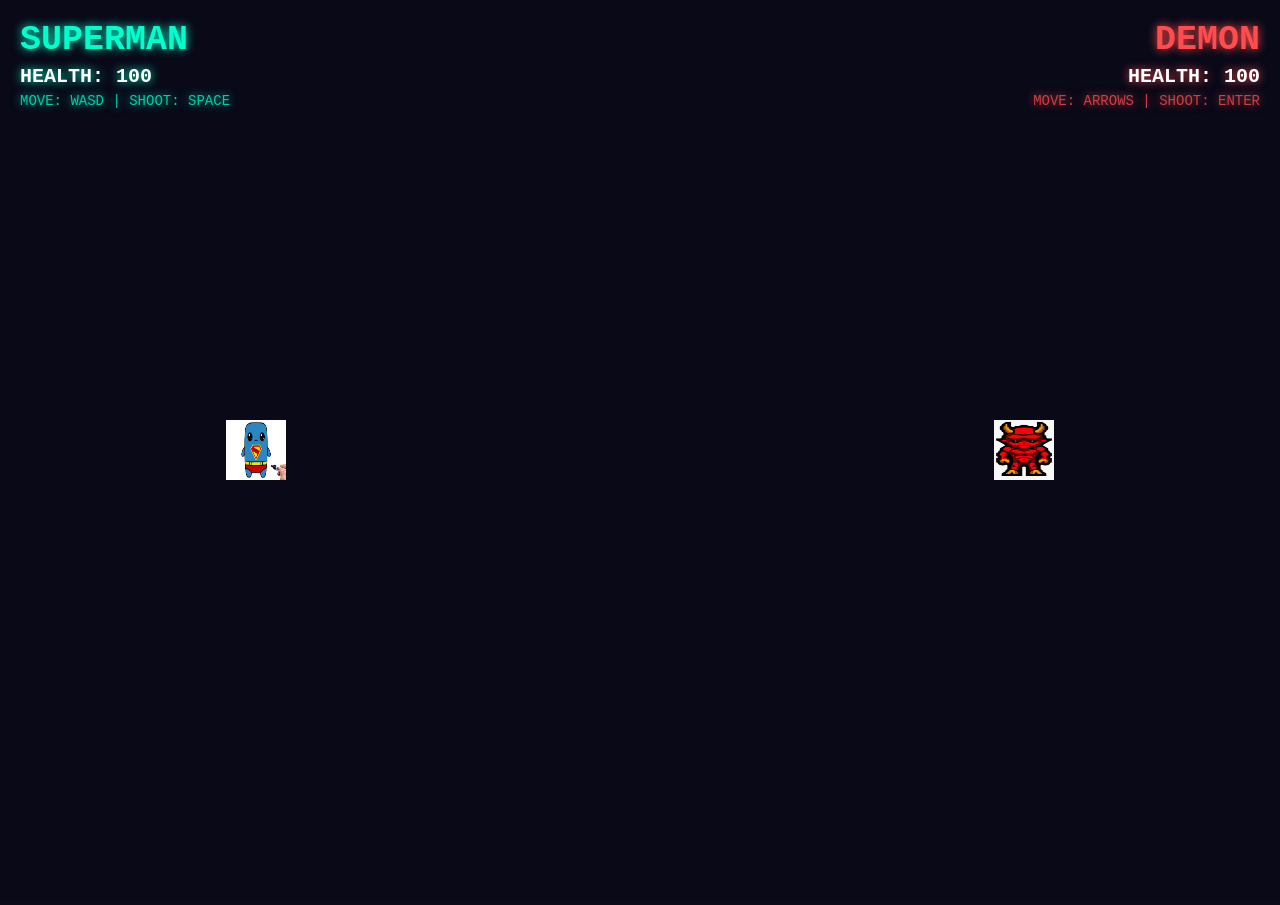
==== game1.html @ 32148554 "Initial commit - NeonArena game ( made it exist)" ====
<!DOCTYPE html>
<html lang="en">
<head>
    <meta charset="UTF-8">
    <title>Neon Arena - Superman vs Demon 1v1</title>
    <link rel="stylesheet" href="css/game1.css">
</head>
<body>

    <div id="ui-p1">
        <h1>SUPERMAN</h1>
        <h2>HEALTH: <span id="health-p1">100</span></h2>
        <p>MOVE: WASD | SHOOT: SPACE</p>
    </div>

    <div id="ui-p2">
        <h1>DEMON</h1>
        <h2>HEALTH: <span id="health-p2">100</span></h2>
        <p>MOVE: ARROWS | SHOOT: ENTER</p>
    </div>

    <div id="gameOverScreen">
        <h1 id="winnerText">PLAYER WINS!</h1>
        <button onclick="location.reload()">REMATCH</button>
    </div>

    <canvas id="gameCanvas"></canvas>

    <script src="js/game1.js"></script>
</body>
</html>
---- css/game1.css ----
body { 
    margin: 0; 
    overflow: hidden; 
    background-color: #0b0b1a; 
    font-family: 'Courier New', Courier, monospace; 
    user-select: none; 
}

/* UI Styling for 2 Players */
#ui-p1 { 
    position: absolute; 
    top: 20px; 
    left: 20px; 
    color: #00ffcc; 
    text-shadow: 0 0 10px #00ffcc; 
    pointer-events: none; 
}
#ui-p2 { 
    position: absolute; 
    top: 20px; 
    right: 20px; 
    color: #ff4d4d; 
    text-shadow: 0 0 10px #ff4d4d; 
    pointer-events: none; 
    text-align: right; 
}

h1 { margin: 0; font-size: 35px; }
h2 { margin: 5px 0; color: white; font-size: 20px;}
p { margin: 0; font-size: 14px; opacity: 0.8; }

#gameOverScreen { 
    display: none; 
    position: absolute; 
    top: 50%; 
    left: 50%; 
    transform: translate(-50%, -50%); 
    text-align: center; 
    color: white; 
    z-index: 100;
}
#gameOverScreen h1 { 
    font-size: 60px; 
    margin-bottom: 10px; 
    text-shadow: 0 0 20px #fff; 
}
button { 
    margin-top: 20px; 
    padding: 15px 30px; 
    font-size: 20px; 
    font-weight: bold;
    background: transparent; 
    color: white; 
    border: 2px solid white; 
    cursor: pointer; 
    transition: 0.3s;
}
button:hover { 
    background: white; 
    color: black; 
}
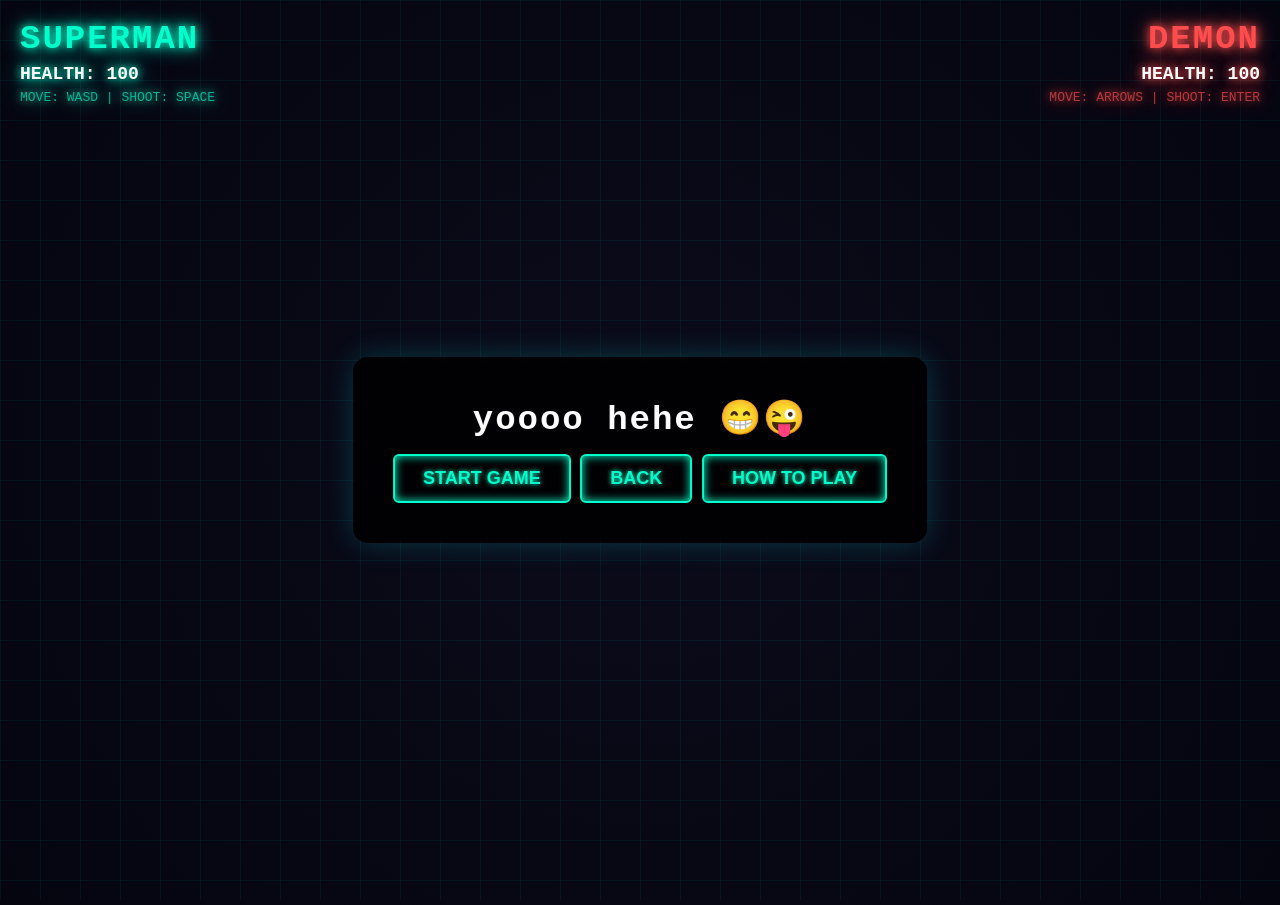
==== commit e993fadb: "Initial commit - done with the common area(common html and css and function all set to go) and game " ====
--- a/game1.html
+++ b/game1.html
@@ -24,7 +24,46 @@
         <button onclick="location.reload()">REMATCH</button>
     </div>
 
+    <!-- START SCREEN -->
+    <div id="startScreen">
+        <h1>yoooo hehe 😁😜</h1>
+        <p id="instructionsText"></p>
+
+        <button onclick="startGame()">START GAME</button>
+        <button onclick="goHome()">BACK</button>
+
+        <!-- ✅ NEW BUTTON ADDED -->
+        <button onclick="showControls()">HOW TO PLAY</button>
+    </div>
+
+    <!-- PAUSE SCREEN -->
+    <div id="pauseScreen">
+        <h1>PAUSED</h1>
+        <button onclick="resumeGame()">RESUME</button>
+        <button onclick="restartGame()">RESTART</button>
+        <button onclick="goHome()">HOME</button>
+    </div>
+
     <canvas id="gameCanvas"></canvas>
+
+    <!-- ✅ CONTROLS POPUP (NEW) -->
+    <div id="controlsModal" class="modal">
+        <div class="modal-content">
+            <h2>HOW TO PLAY</h2>
+
+            <p>
+            👤 PLAYER 1<br>
+            MOVE: W A S D<br>
+            SHOOT: SPACE<br><br>
+
+            👤 PLAYER 2<br>
+            MOVE: ARROW KEYS<br>
+            SHOOT: ENTER
+            </p>
+
+            <button onclick="closeControls()">CLOSE</button>
+        </div>
+    </div>
 
     <script src="js/game1.js"></script>
 </body>
--- a/css/game1.css
+++ b/css/game1.css
@@ -1,61 +1,271 @@
 body { 
     margin: 0; 
     overflow: hidden; 
-    background-color: #0b0b1a; 
+    background: radial-gradient(circle at center, #0b0b1a 0%, #050510 100%);
     font-family: 'Courier New', Courier, monospace; 
     user-select: none; 
 }
 
-/* UI Styling for 2 Players */
-#ui-p1 { 
+/* --- PLAYER UI --- */
+#ui-p1, #ui-p2 { 
     position: absolute; 
     top: 20px; 
+    pointer-events: none; 
+    z-index: 10;
+}
+
+#ui-p1 { 
     left: 20px; 
     color: #00ffcc; 
-    text-shadow: 0 0 10px #00ffcc; 
-    pointer-events: none; 
-}
+    text-shadow: 0 0 8px #00ffcc, 0 0 20px #00ffcc;
+}
+
 #ui-p2 { 
-    position: absolute; 
-    top: 20px; 
     right: 20px; 
     color: #ff4d4d; 
-    text-shadow: 0 0 10px #ff4d4d; 
-    pointer-events: none; 
+    text-shadow: 0 0 8px #ff4d4d, 0 0 20px #ff4d4d;
     text-align: right; 
 }
 
-h1 { margin: 0; font-size: 35px; }
-h2 { margin: 5px 0; color: white; font-size: 20px;}
-p { margin: 0; font-size: 14px; opacity: 0.8; }
-
+/* Glow pulse animation */
+@keyframes pulseGlow {
+    0% { text-shadow: 0 0 5px currentColor; }
+    50% { text-shadow: 0 0 20px currentColor, 0 0 40px currentColor; }
+    100% { text-shadow: 0 0 5px currentColor; }
+}
+
+#ui-p1 h1, #ui-p2 h1 {
+    animation: pulseGlow 2s infinite;
+}
+
+/* --- TEXT --- */
+h1 { 
+    margin: 0; 
+    font-size: 34px; 
+    letter-spacing: 2px;
+}
+
+h2 { 
+    margin: 6px 0; 
+    color: white; 
+    font-size: 18px;
+}
+
+p { 
+    margin: 0; 
+    font-size: 13px; 
+    opacity: 0.7; 
+}
+
+/* --- GAME OVER SCREEN --- */
 #gameOverScreen { 
     display: none; 
     position: absolute; 
     top: 50%; 
     left: 50%; 
-    transform: translate(-50%, -50%); 
+    transform: translate(-50%, -50%) scale(0.9); 
     text-align: center; 
     color: white; 
     z-index: 100;
-}
+    animation: fadeIn 0.5s ease forwards;
+}
+
 #gameOverScreen h1 { 
-    font-size: 60px; 
-    margin-bottom: 10px; 
-    text-shadow: 0 0 20px #fff; 
-}
+    font-size: 70px; 
+    margin-bottom: 15px; 
+    text-shadow: 0 0 20px #fff, 0 0 40px #fff;
+}
+
+/* --- SCREENS (START / PAUSE) --- */
+#startScreen, #pauseScreen {
+    position:absolute;
+    top:50%;
+    left:50%;
+    transform:translate(-50%, -50%);
+    text-align:center;
+    color:white;
+    background:rgba(0,0,0,0.85);
+    padding:40px;
+    border-radius:15px;
+    z-index:999;
+    backdrop-filter: blur(10px);
+    box-shadow: 0 0 30px rgba(0,255,255,0.2);
+    animation: fadeIn 0.4s ease;
+}
+
+#pauseScreen {
+    display:none;
+}
+
+/* --- BUTTONS --- */
 button { 
-    margin-top: 20px; 
-    padding: 15px 30px; 
-    font-size: 20px; 
+    margin-top: 15px; 
+    padding: 12px 28px; 
+    font-size: 18px; 
     font-weight: bold;
     background: transparent; 
-    color: white; 
-    border: 2px solid white; 
+    color: #00ffcc; 
+    border: 2px solid #00ffcc; 
     cursor: pointer; 
     transition: 0.3s;
-}
+    text-shadow: 0 0 5px #00ffcc;
+    box-shadow: 0 0 10px #00ffcc inset;
+    border-radius: 6px;
+}
+
 button:hover { 
-    background: white; 
+    background: #00ffcc; 
     color: black; 
+    box-shadow: 0 0 20px #00ffcc, 0 0 40px #00ffcc;
+    transform: scale(1.08);
+}
+
+/* --- DEMON STYLE BUTTON --- */
+#ui-p2 button {
+    color: #ff4d4d;
+    border-color: #ff4d4d;
+}
+
+/* --- SCREEN FADE ANIMATION --- */
+@keyframes fadeIn {
+    from { opacity: 0; transform: translate(-50%, -60%) scale(0.85); }
+    to { opacity: 1; transform: translate(-50%, -50%) scale(1); }
+}
+
+/* --- SUBTLE BACKGROUND GRID (PRO TOUCH) --- */
+body::before {
+    content: "";
+    position: absolute;
+    width: 100%;
+    height: 100%;
+    background: 
+        linear-gradient(rgba(0,255,255,0.05) 1px, transparent 1px),
+        linear-gradient(90deg, rgba(0,255,255,0.05) 1px, transparent 1px);
+    background-size: 40px 40px;
+    pointer-events: none;
+    z-index: 0;
+}
+
+.modal {
+    display: none;
+    position: absolute;
+    top: 0;
+    left: 0;
+    width: 100%;
+    height: 100%;
+
+    background: rgba(0,0,0,0.85);
+    z-index: 2000;
+
+    display: flex;
+    justify-content: center;
+    align-items: center;
+}
+
+.modal-content {
+    background: #000;
+    padding: 30px;
+    border-radius: 15px;
+    text-align: center;
+    color: white;
+    width: 350px;
+
+    box-shadow: 0 0 30px #00ffcc;
+    border: 1px solid #00ffcc;
+
+    animation: popIn 0.3s ease;
+}
+
+.modal-content h2 {
+    margin-bottom: 15px;
+    color: #00ffcc;
+    text-shadow: 0 0 10px #00ffcc;
+}
+
+.modal-content p {
+    margin: 8px 0;
+    opacity: 0.9;
+}
+
+@keyframes popIn {
+    from { transform: scale(0.8); opacity: 0; }
+    to { transform: scale(1); opacity: 1; }
+}
+
+/* MODAL BACKGROUND */
+.modal {
+    display: none;
+    position: fixed;
+    top: 0;
+    left: 0;
+    width: 100%;
+    height: 100%;
+
+    background: rgba(0, 0, 0, 0.6);
+    backdrop-filter: blur(6px);
+
+    justify-content: center;
+    align-items: center;
+    z-index: 999;
+}
+
+/* MODAL BOX */
+.modal-content {
+    background: rgba(0, 0, 0, 0.85);
+    padding: 35px 40px;
+    border-radius: 15px;
+    text-align: center;
+
+    border: 2px solid #00ffcc;
+    box-shadow: 
+        0 0 20px #00ffcc,
+        0 0 60px rgba(0,255,204,0.4);
+
+    animation: popIn 0.3s ease;
+}
+
+/* TITLE */
+.modal-content h2 {
+    color: #00ffcc;
+    font-size: 28px;
+    margin-bottom: 20px;
+    text-shadow: 0 0 10px #00ffcc;
+}
+
+/* TEXT */
+.modal-content p {
+    color: #ffffff;
+    font-size: 15px;
+    line-height: 1.8;
+    margin-bottom: 20px;
+}
+
+/* BUTTON */
+.modal-content button {
+    padding: 12px 25px;
+    font-size: 16px;
+    background: transparent;
+    border: 2px solid #00ffcc;
+    color: #00ffcc;
+    cursor: pointer;
+
+    box-shadow: 0 0 10px #00ffcc inset;
+    transition: 0.3s;
+}
+
+.modal-content button:hover {
+    background: #00ffcc;
+    color: black;
+}
+
+/* ANIMATION */
+@keyframes popIn {
+    from {
+        transform: scale(0.7);
+        opacity: 0;
+    }
+    to {
+        transform: scale(1);
+        opacity: 1;
+    }
 }
